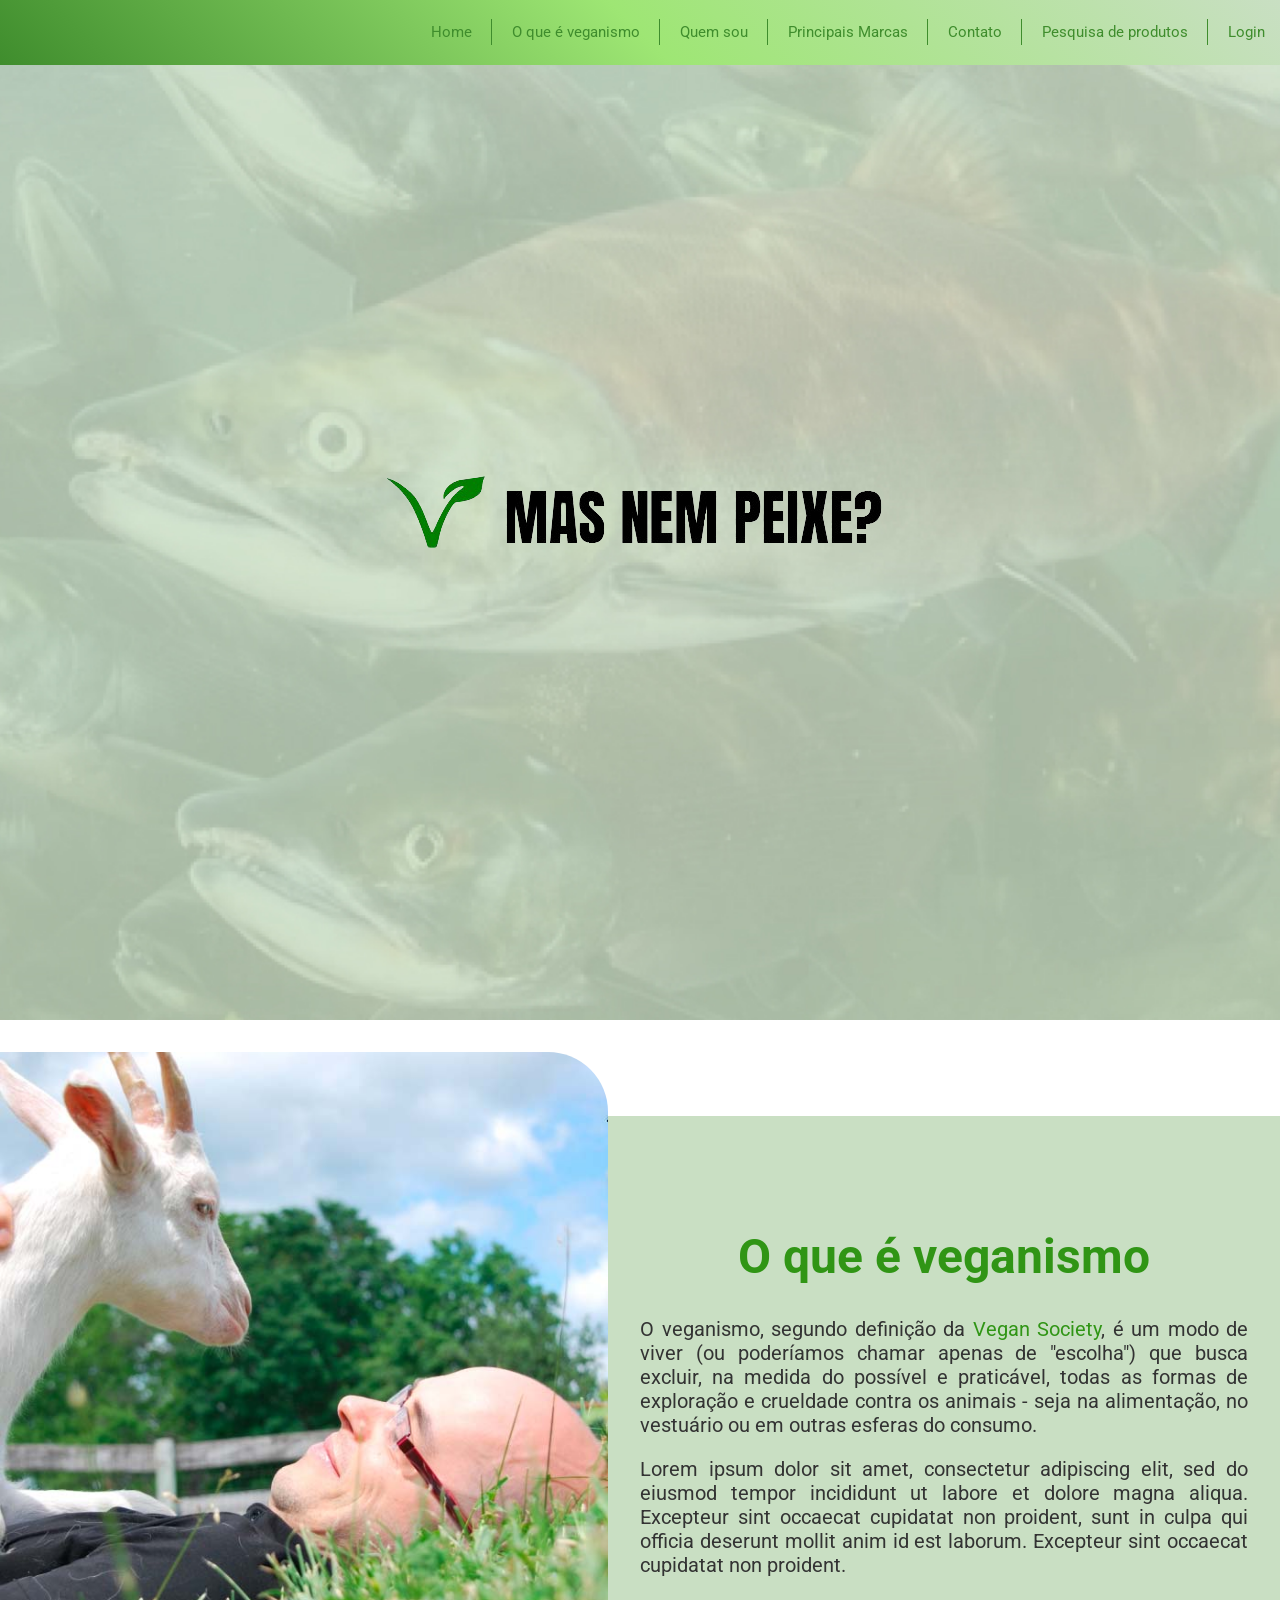
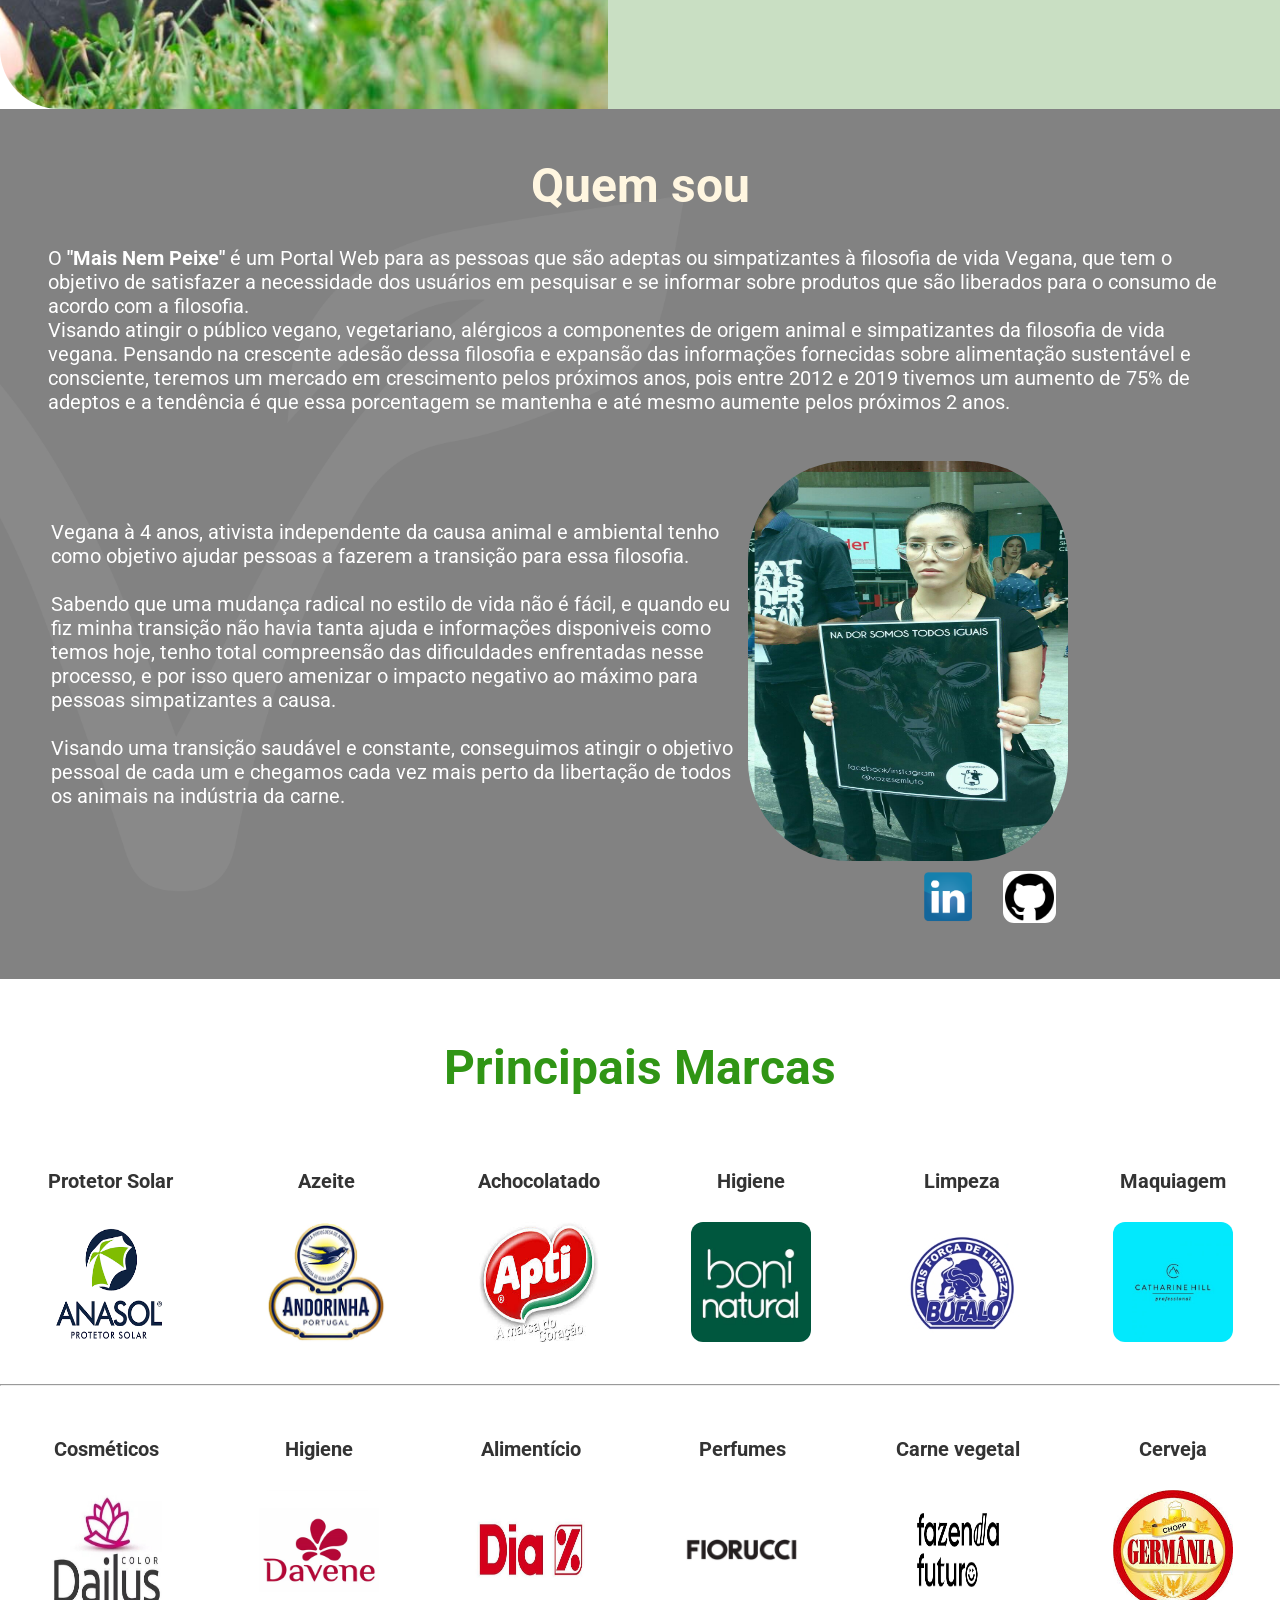
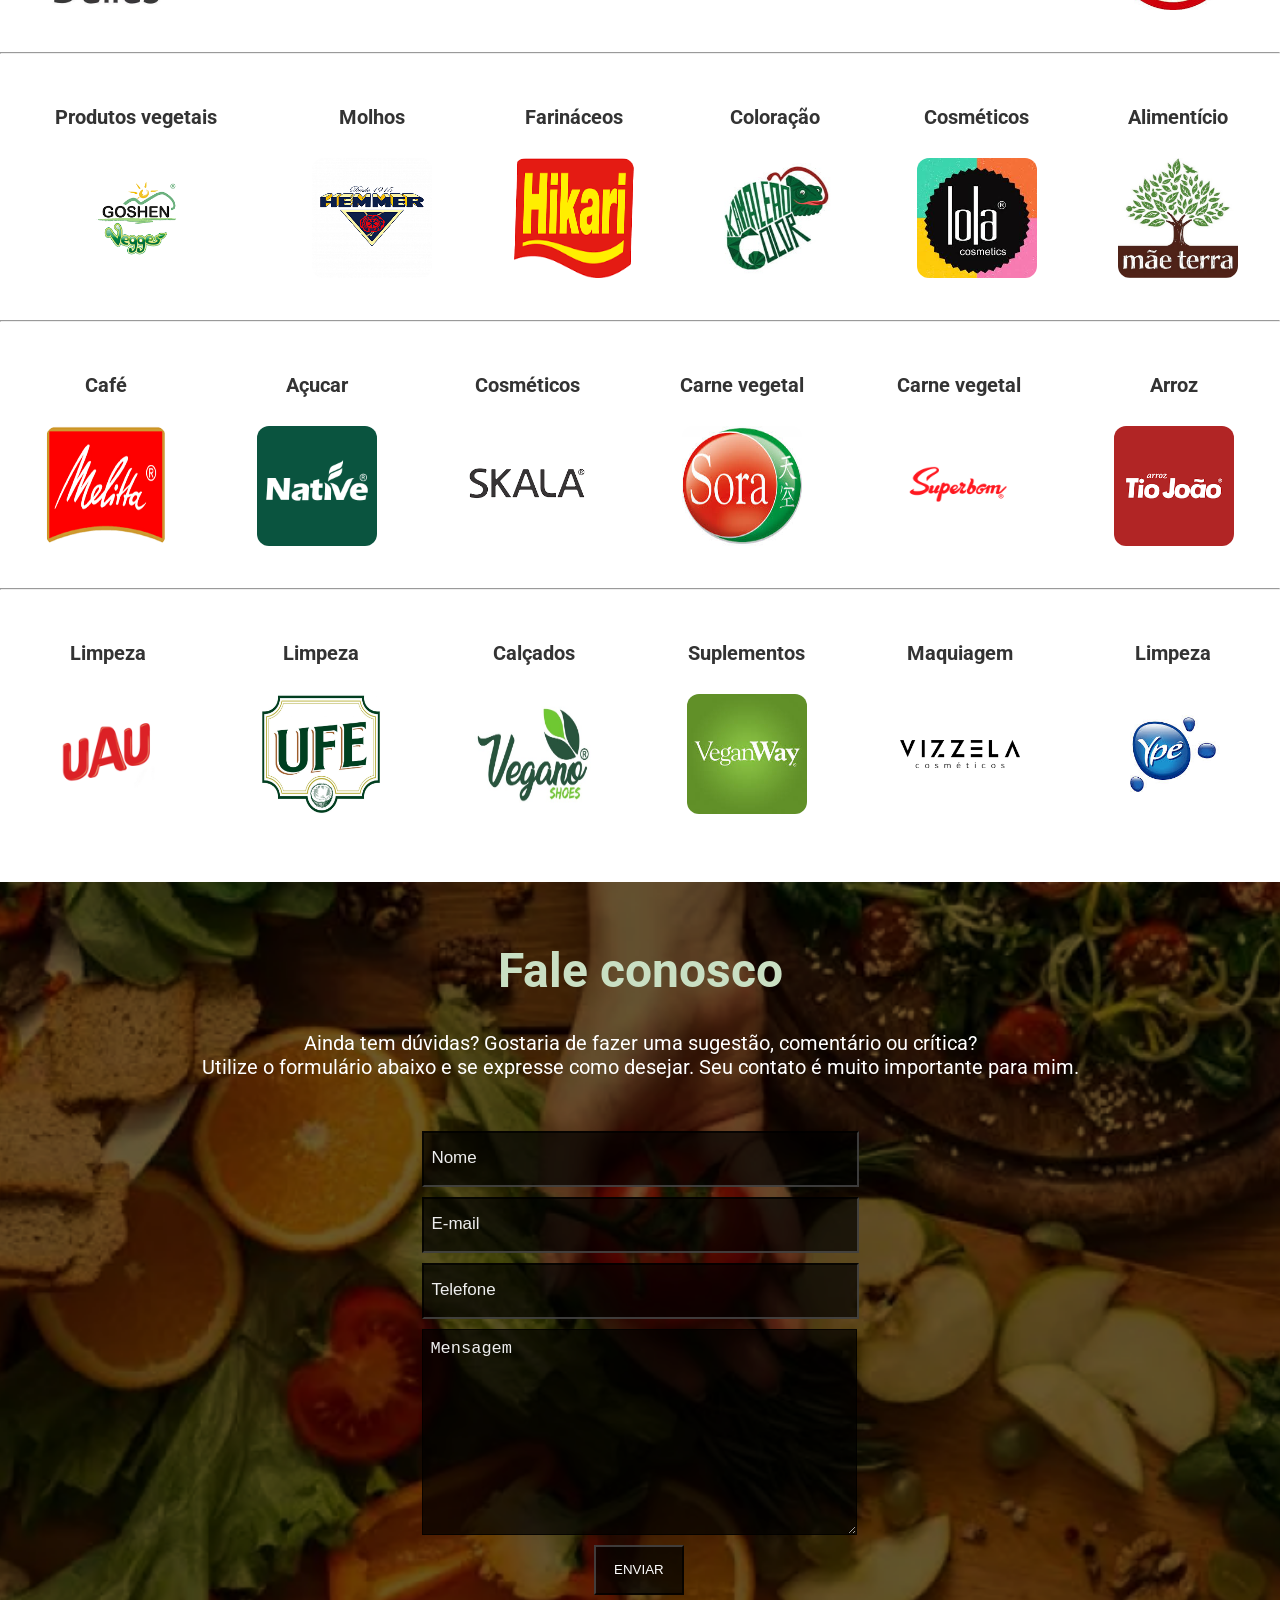
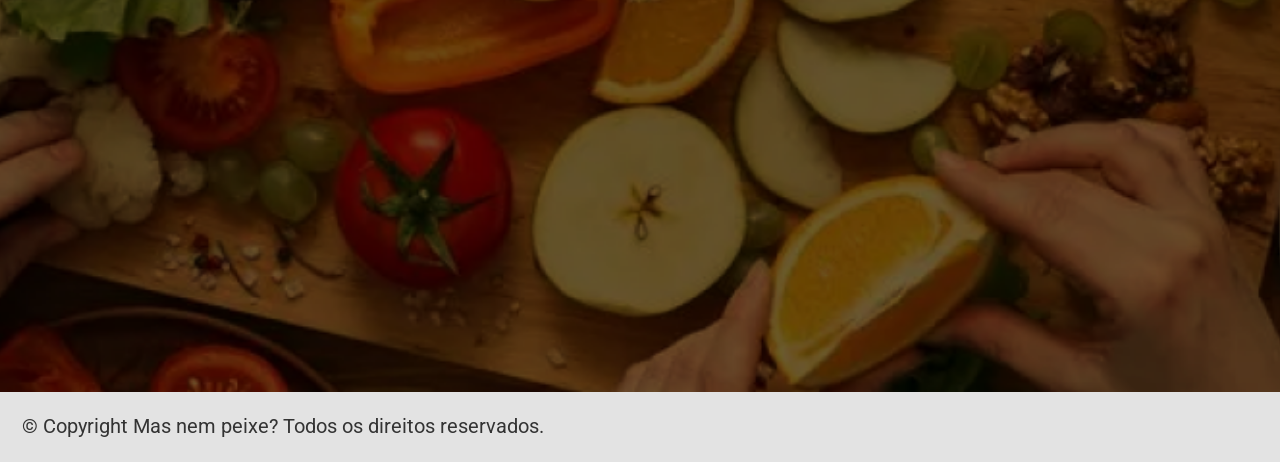
==== projeto-site/public/index.html @ 85f3a424 "subindo api" ====
<!DOCTYPE html>
<html lang="pt-br">

<head>
    <meta charset="UTF-8">
    <meta name="viewport" content="width=device-width, initial-scale=1.0">
    <link href="https://fonts.googleapis.com/css2?family=Roboto:ital,wght@0,400;0,700;1,400;1,700&display=swap"
        rel="stylesheet">
    <link rel="shortcut icon" href="images/iconVegan.png" type="image/x-icon">
    <link rel="stylesheet" href="css/default.css">
    <link rel="stylesheet" href="css/header.css">
    <link rel="stylesheet" href="css/styleHome.css">
    <link rel="stylesheet" href="css/footer.css">
    <title>Mas nem peixe?</title>
</head>

<body>
    <header>
        <div>
            <nav>
                <ul>
                    <li><a href="#banner">Home</a></li>
                    <li><a href="#o-que-e-o-veganismo"> O que é veganismo</a></li>
                    <li><a href="#quem-sou"> Quem sou</a></li>
                    <li><a href="#marcas">Principais Marcas</a></li>
                    <li><a href="#contato"> Contato</a></li>
                    <li><a href="pesquisaproduto.html"> Pesquisa de produtos</a></li>
                    <li><a href="login.html">Login</a></li>
                </ul>
            </nav>
        </div>
    </header>

    <section id="banner">
        <div class="banner-inner">
            <img src="images/logo-masnempeixe.png" alt="Logo Mas nem Peixe"  />
        </div>
    </section>

    <section id="o-que-e-o-veganismo">
        <div>
            <div class="oqev-image"></div>
            <div class="oqev-content bg-verde-claro">
                <h2 class="verde">O que é veganismo</h2>
                <p>O veganismo, segundo definição da <a href="https://www.vegansociety.com/go-vegan/definition-veganism" target="blank" class="linkVegan">Vegan Society</a>, é um modo de viver (ou poderíamos chamar apenas de "escolha") que busca excluir, na medida do possível e praticável, todas as formas de exploração e crueldade contra os animais - seja na alimentação, no vestuário ou em outras esferas do consumo. </p>
                <p>Lorem ipsum dolor sit amet, consectetur adipiscing elit, sed do eiusmod tempor incididunt
                ut labore et dolore magna aliqua. Excepteur sint occaecat cupidatat non proident, sunt
                in culpa qui officia deserunt mollit anim id est laborum. Excepteur sint occaecat
                cupidatat non proident.</p>
            </div>   
        </div>
    </section>

    <section id="quem-sou">
        <div class="container">
            <h2 class="laranja-claro">Quem sou</h2>
            <p>O <strong>"Mais Nem Peixe"</strong> é um Portal Web para as pessoas que são adeptas ou simpatizantes à filosofia de vida Vegana, que tem o objetivo de satisfazer a necessidade dos usuários em pesquisar e se informar sobre produtos que são liberados para o consumo de acordo com a filosofia.
            <br />Visando atingir o público vegano, vegetariano, alérgicos a componentes de origem animal e simpatizantes da filosofia de vida vegana. Pensando na crescente adesão dessa filosofia e expansão das informações fornecidas sobre alimentação sustentável e consciente, teremos um mercado em crescimento pelos próximos anos, pois entre 2012 e 2019 tivemos um aumento de 75% de adeptos e a tendência é que essa porcentagem se mantenha e até mesmo aumente pelos próximos 2 anos.</p><br>
            <div class="team">
                <table>
                    <tr>
                        <td><p>Vegana à 4 anos, ativista independente da causa animal e ambiental tenho como objetivo ajudar pessoas a fazerem a transição para essa filosofia.<br/><br/>
                            Sabendo que uma mudança radical no estilo de vida não é fácil, e quando eu fiz minha transição não havia tanta ajuda e informações disponiveis como temos hoje,
                            tenho total compreensão das dificuldades enfrentadas nesse processo, e por isso quero amenizar o impacto negativo ao máximo para pessoas simpatizantes a causa. <br/><br/>
                            Visando uma transição saudável e constante, conseguimos atingir o objetivo pessoal de cada um e chegamos cada vez mais perto da libertação de todos os animais na indústria da carne.
                        </p></td>
                        <td><img src="images/team/karlaAcao.jpg" class="team-pic" alt="Karla Moncayo" /></td>
                    </tr>
                    <tr>
                        <th></th>
                        <th><a href="https://www.linkedin.com/in/karla-moncayo-843494186/" target="blank">
                            <img src="images/ico-linkedin.png" class="linked-icon" alt="Ícone Linkedin"></a> 
                            <a href="https://github.com/karlamoncayo" target="blank">
                            <img src="images/github.png" alt="Ícone Github" class="github-icon"></a>
                        </th>
                    </tr>
                </table>
            </div>
        </div>
    </section>
    <section id="marcas" >
        <h2 class="verde">Principais Marcas</h2>
        <table style="width:100%">
            <tr> <!-- Linha -->
              <th>Protetor Solar</th> <!-- Coluna -->
              <th>Azeite</th> <!-- Coluna -->
              <th>Achocolatado</th> <!-- Coluna -->
              <th>Higiene</th> <!-- Coluna -->
              <th>Limpeza</th> <!-- Coluna -->
              <th>Maquiagem</th> <!-- Coluna -->
            </tr>
            <tr>
              <td><img src="images/logos/anasol.png"></td>
              <td><img src="images/logos/andorinha.jpg"></td>
              <td><img src="images/logos/apti.jpg"></td>
              <td><img src="images/logos/boni.jpg"></td>
              <td><img src="images/logos/bufalo.png"></td>
              <td><img src="images/logos/catharinehill.png"></td>
            </tr>
          </table>
          <br /><hr>
          <table style="width:100%">
            <tr> <!-- Linha -->
              <th>Cosméticos</th> <!-- Coluna -->
              <th>Higiene</th> <!-- Coluna -->
              <th>Alimentício</th> <!-- Coluna -->
              <th>Perfumes</th> <!-- Coluna -->
              <th>Carne vegetal</th> <!-- Coluna -->
              <th>Cerveja</th> <!-- Coluna -->
            </tr>
            <tr>
              <td><img src="images/logos/daillus.jpg"></td>
              <td><img src="images/logos/davene.png"></td>
              <td><img src="images/logos/dia.jpg"></td>
              <td><img src="images/logos/fiorucci.png"></td>
              <td><img src="images/logos/futuro.png"></td>
              <td><img src="images/logos/germania.jpg"></td>
            </tr>
          </table>
          <br /><hr>
          <table style="width:100%">
            <tr> <!-- Linha -->
              <th>Produtos vegetais</th> <!-- Coluna -->
              <th>Molhos</th> <!-- Coluna -->
              <th>Farináceos</th> <!-- Coluna -->
              <th>Coloração</th> <!-- Coluna -->
              <th>Cosméticos</th> <!-- Coluna -->
              <th>Alimentício</th> <!-- Coluna -->
            </tr>
            <tr>
              <td><img src="images/logos/goshen.png"></td>
              <td><img src="images/logos/hemmer.jpg"></td>
              <td><img src="images/logos/hikari.png"></td>
              <td><img src="images/logos/kamaleao.jpg"></td>
              <td><img src="images/logos/lola.jpg"></td>
              <td><img src="images/logos/maeterra.jpg"></td>
            </tr>
          </table>
          <br/><hr>
          <table style="width:100%">
            <tr> <!-- Linha -->
              <th>Café</th> <!-- Coluna -->
              <th>Açucar</th> <!-- Coluna -->
              <th>Cosméticos</th> <!-- Coluna -->
              <th>Carne vegetal</th> <!-- Coluna -->
              <th>Carne vegetal</th> <!-- Coluna -->
              <th>Arroz</th> <!-- Coluna -->
            </tr>
            <tr>
              <td><img src="images/logos/melitta.png"></td>
              <td><img src="images/logos/native.png"></td>
              <td><img src="images/logos/skala.png"></td>
              <td><img src="images/logos/sora.jpg"></td>
              <td><img src="images/logos/superbom.png"></td>
              <td><img src="images/logos/tiojoao.png"></td>
            </tr>
          </table>
          <br/><hr>
          <table style="width:100%">
            <tr> <!-- Linha -->
              <th>Limpeza</th> <!-- Coluna -->
              <th>Limpeza</th> <!-- Coluna -->
              <th>Calçados</th> <!-- Coluna -->
              <th>Suplementos</th> <!-- Coluna -->
              <th>Maquiagem</th> <!-- Coluna -->
              <th>Limpeza</th> <!-- Coluna -->
            </tr>
            <tr>
              <td><img src="images/logos/uau.png"></td>
              <td><img src="images/logos/ufe.jpg"></td>
              <td><img src="images/logos/veganoshoes.jpg"></td>
              <td><img src="images/logos/veganway.jpg"></td>
              <td><img src="images/logos/vizzela.png"></td>
              <td><img src="images/logos/ype.jpg"></td>
            </tr>
          </table>

    </section>
    <section id="contato">
        <div class="container">
            <h2 class="verde-claro">Fale conosco</h2>
            <p>Ainda tem dúvidas? Gostaria de fazer uma sugestão, comentário ou crítica?
                <br />Utilize o formulário abaixo e se expresse como desejar. Seu contato é muito importante
                para mim.</p>
            <form action="/contato" method="POST">
                <div>
                    <div>
                        <input type="text" placeholder="Nome" name="nomeContato">
                        <input type="text" placeholder="E-mail" name="emailContato">
                        <input type="text" placeholder="Telefone" name="telefoneContato">
                    </div>
                    <div>
                        <textarea type="text" placeholder="Mensagem" name="mensagemContato"></textarea>
                            <div>
                                <button type="submit" name="enviar">Enviar</button>
                            </div>
                    </div>
                </div>
            </form>
        </div>
    </section>

    <footer>
        <div class="container">
                <div>
                    <p>© Copyright Mas nem peixe? Todos os direitos reservados.</p>
                </div>
        </div>
    </footer>
</body>

</html>
---- projeto-site/public/css/default.css ----
body {font-family: 'Roboto', sans-serif; color: #333; font-size: 20px; margin: 0;}


a, button {transition: .3s;}

section {position: relative; padding: 60px 0;}

h2 {font-weight: bold; font-size: 48px; margin: 0 0 2rem; text-align: center;}
h3 {font-weight: bold; font-size: 38px; margin: 0 0 1rem;}

.verde {color: #309515;}
.bg-verde {background-color: #309515;}
.verde-claro {color: #C9DFC3;}
.bg-verde-claro {background-color: #C9DFC3;}
.laranja {color: #D19A0B;}
.bg-laranja {background-color: #D19A0B;}
.laranja-claro {color: #FFF6E0;}
.bg-laranja-claro {background-color: rgb(255, 246, 224);}
---- projeto-site/public/css/header.css ----
header { width: 100%; background: linear-gradient(45deg, #3F8D2D, #9ee674, #C9DFC3); position: fixed; left: 0; top: 0; right: 0; transition: all 0.5s; z-index: 5;}


nav {text-align: right; font-size: 15px;}
nav ul {display: inline-flex; flex-direction: row; list-style: none; margin: 15px 15px; padding: 0; align-items: center; line-height: 1.1;}
nav ul li {margin: 0; padding: 9px 0;}
nav ul li a {display: block; color: #3F8D2D; text-align: center; padding: 0 20px; position: relative; text-decoration: none;}
nav ul li a::after {content: ''; position: absolute; right: 0; top: 50%; border-right: 1px solid #3F8D2D; display: block; height: 26px; margin-top: -13px;}
nav ul li a:hover {color: #D2691E; text-decoration: none;}
nav ul li:last-child a {padding-right: 0;}
nav ul li:last-child a::after {border: 0;}
---- projeto-site/public/css/styleHome.css ----
#banner {width: 100%; height: 100vh; background: url('../images/banner1.jpg') no-repeat center; background-size: cover;}
#banner .banner-inner {width: 100%; height: 100vh; display: flex; justify-content: center; align-items: center;}

#o-que-e-o-veganismo {padding-bottom: 0; padding-top: 0; width: 100%; position: relative;}
#o-que-e-o-veganismo > div {display: flex; margin-top: 2rem;}
#o-que-e-o-veganismo .oqev-image {background: url('../images/image-1.jpg') no-repeat center; background-size: cover; width: 50%; border-radius: 0 60px;}
#o-que-e-o-veganismo .oqev-content {text-align: justify; padding: 7rem 2rem; font-size: 20px; width: 50%; position: relative; margin-top: 4rem;}
.linkVegan{text-decoration: none; color: #309515;}

#quem-sou {background: #828282 url('../images/v-marca.png') left center no-repeat; background-size: auto 80%; color: white; padding: 3rem;}
#quem-sou h3 {font-weight: normal; font-size: 43px;}
#quem-sou h4 {font-weight: bold; font-size: 23px; margin-bottom: 1rem;}
#quem-sou .team-pic {border-radius: 100px; width: 320px; height: 400px;}

.linked-icon{width: 11%; border-radius: 8px; transition: 0.2s;}
.linked-icon:hover{filter: brightness(130%); transform: scale(1.4); transition: 0.2s;}
.github-icon{background-color: white; margin-left: 5%; padding: 2px; width: 10%; border-radius: 11px; transition: 0.2s;}
.github-icon:hover{filter: brightness(200%); transform: scale(1.4);}

#marcas table{padding-top: 3%;}
#marcas td, th {text-align: center;}
#marcas td{padding-top: 2%;}
#marcas img{width: 120px; height: 120px; border-radius: 10%;}
#marcas img:hover{filter: brightness(100%); transform: scale(1.2);}

#contato {height: 110vh; background: url('../images/image-2.png') no-repeat center; background-size: cover; color: white;}
#contato p{text-align: center;}
form {padding-top: 2rem; margin-left: 33%;}
form input, form textarea, form button {display: block;  margin-bottom: 10px; width: 50%; background-color: rgba(0, 0, 0, .7); border-color: rgba(0, 0, 0, .7); color: white;}
form textarea {height: 200px; ;}
form button {height: 50px; width: 90px; text-transform: uppercase; margin-left: 20%;}
form ::placeholder {color: #EEEEEE; font-size: 17px; line-height: 23px; padding: 5px ;}
form input { height: 50px;}

::-webkit-scrollbar-track {background-color:#FFF6E0;}
::-webkit-scrollbar {width: 6px; background: #309515;}
::-webkit-scrollbar-thumb {background: #C9DFC3;}
---- projeto-site/public/css/footer.css ----
footer {height: 70px; background-color: #E3E3E3;}
footer p {color: #333333; margin: 22px; margin-top: 0; padding-top: 22px;}
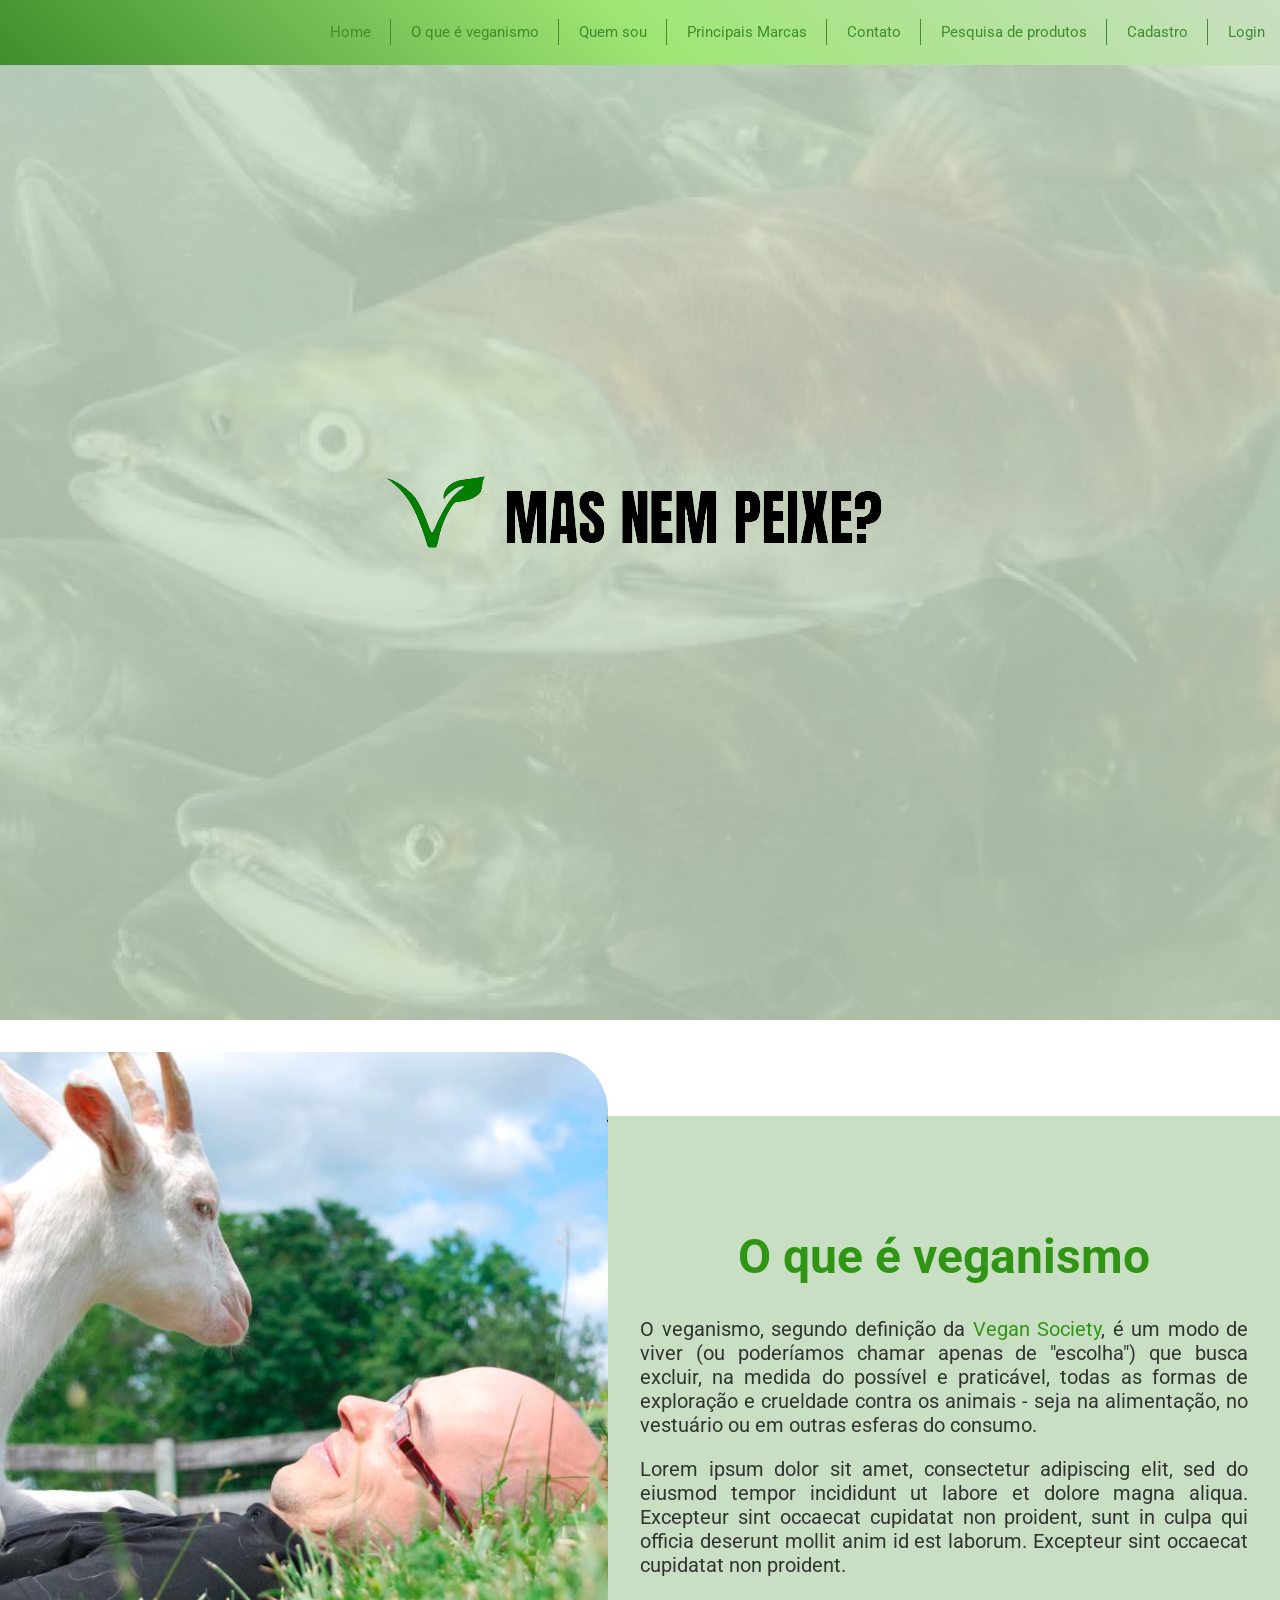
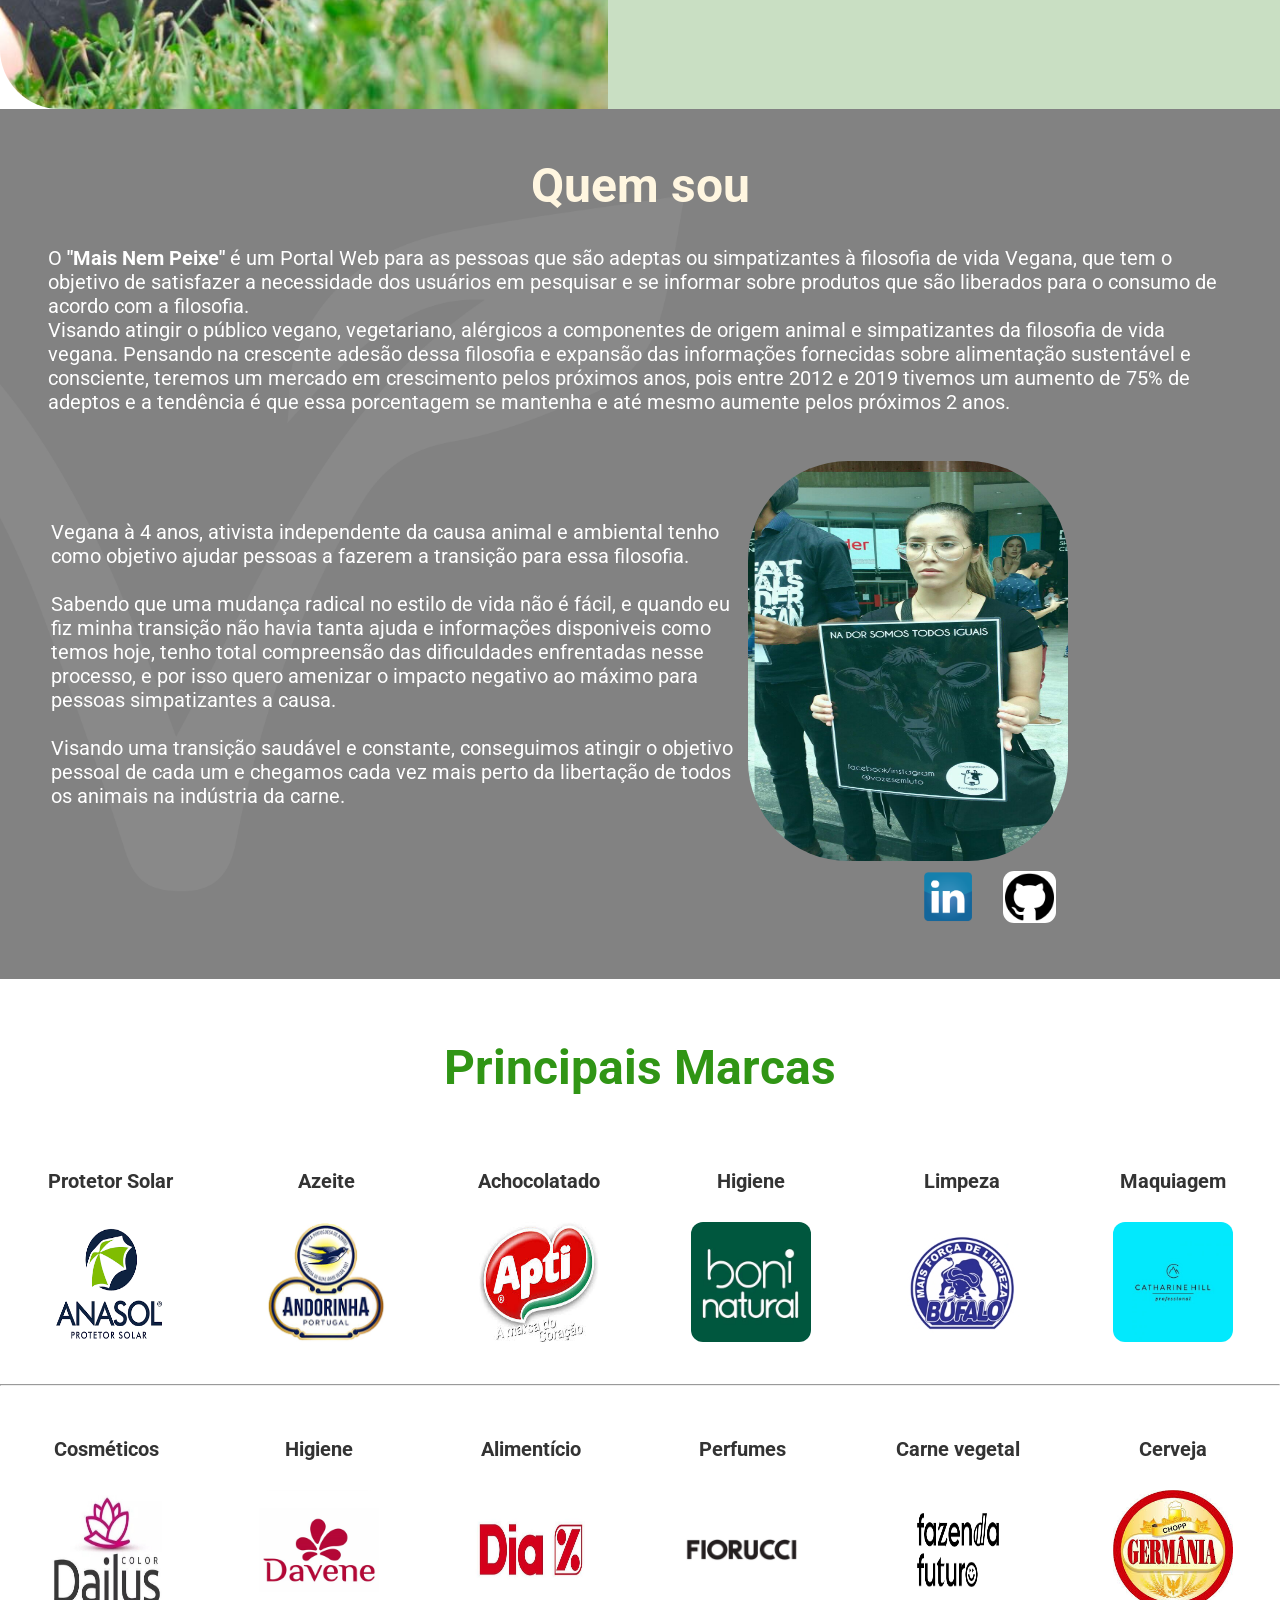
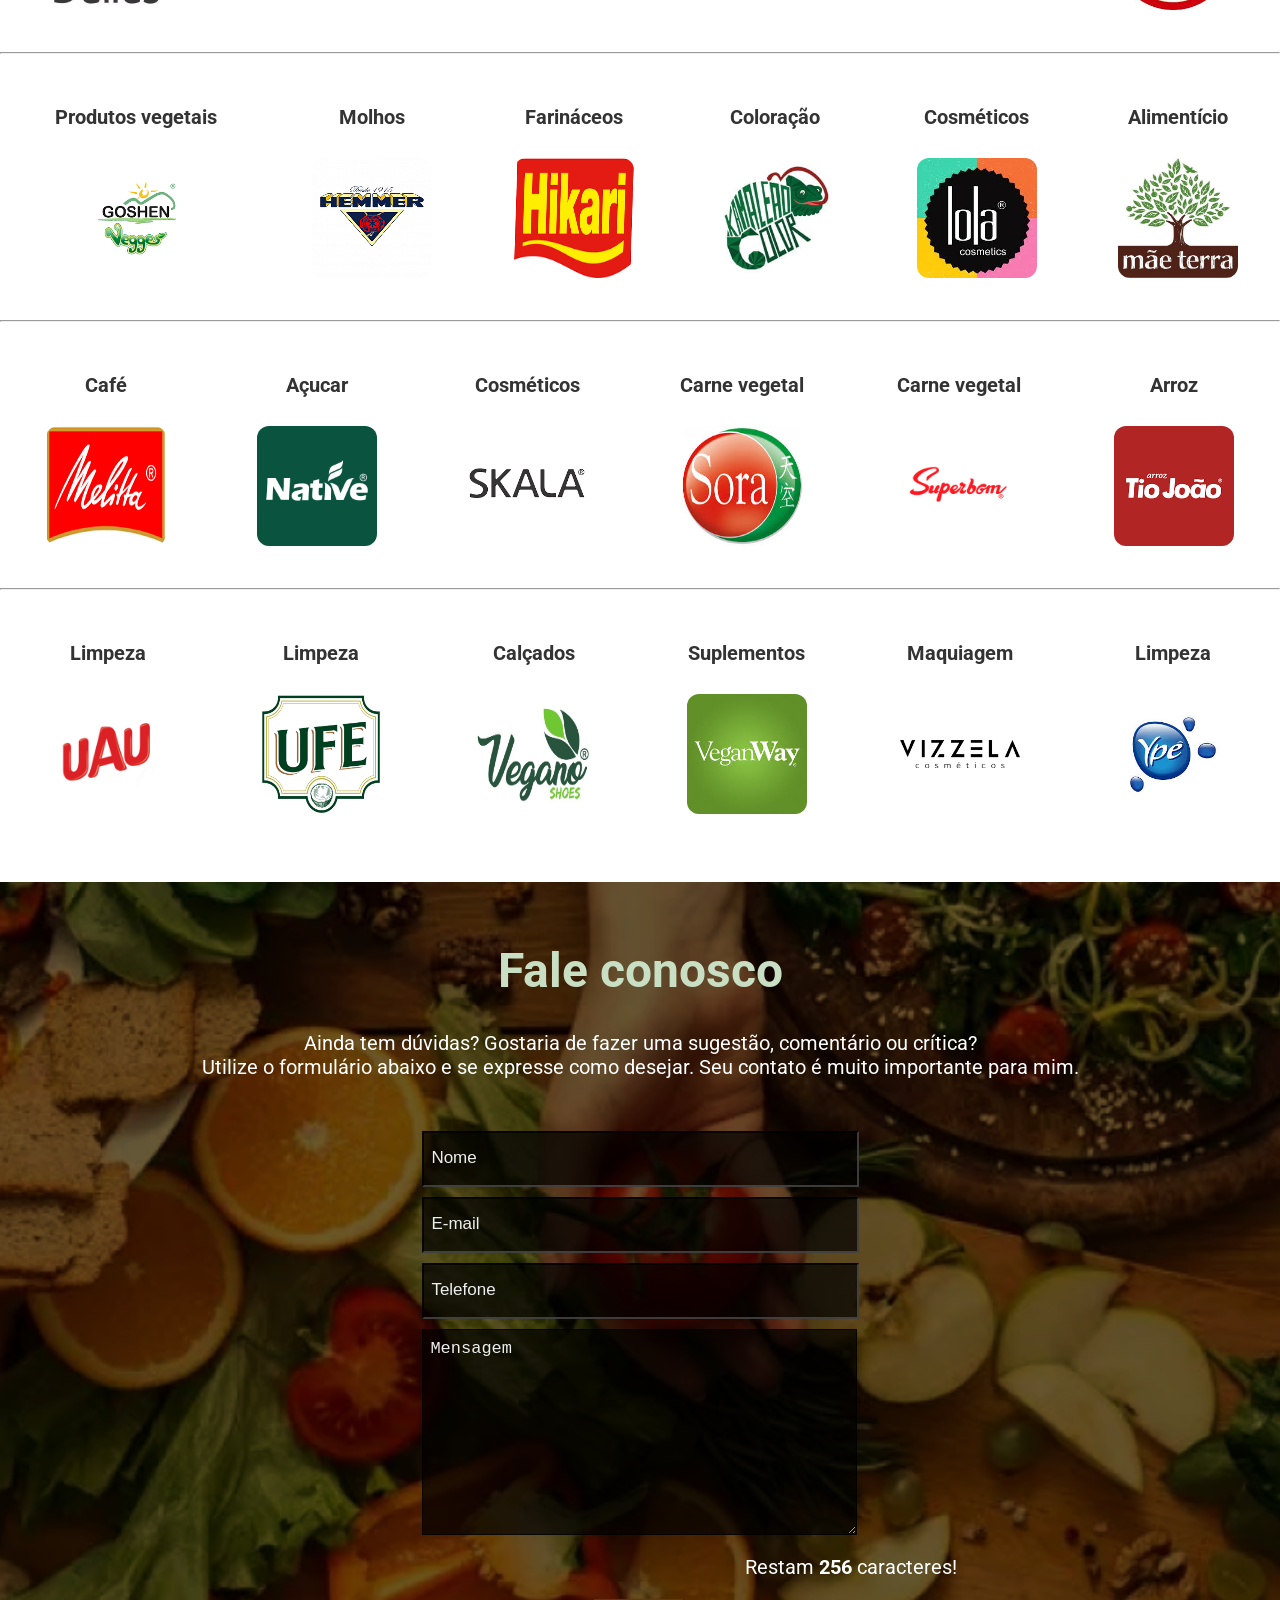
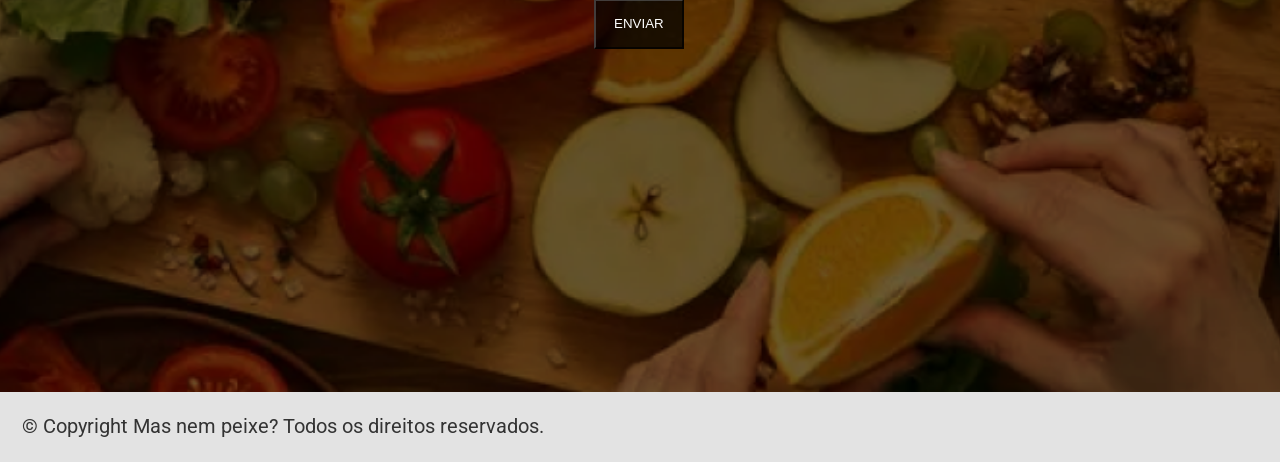
==== commit 4f16c79e: "Ajustes nas pastas, inclusão PPT e inserção de alguns comentários" ====
--- a/projeto-site/public/index.html
+++ b/projeto-site/public/index.html
@@ -25,6 +25,7 @@
                     <li><a href="#marcas">Principais Marcas</a></li>
                     <li><a href="#contato"> Contato</a></li>
                     <li><a href="pesquisaproduto.html"> Pesquisa de produtos</a></li>
+                    <li><a href="cadastro.html"> Cadastro</a></li>
                     <li><a href="login.html">Login</a></li>
                 </ul>
             </nav>
@@ -185,16 +186,23 @@
             <form action="/contato" method="POST">
                 <div>
                     <div>
-                        <input type="text" placeholder="Nome" name="nomeContato">
-                        <input type="text" placeholder="E-mail" name="emailContato">
-                        <input type="text" placeholder="Telefone" name="telefoneContato">
+                        <input type="text" placeholder="Nome" name="nomeContato" id="nomeContato">
+                        <input type="text" placeholder="E-mail" name="emailContato" id="emailContato">
+                        <input type="text" placeholder="Telefone" name="telefoneContato" id="telefoneContato" maxlength="11">
                     </div>
                     <div>
-                        <textarea type="text" placeholder="Mensagem" name="mensagemContato"></textarea>
+                        <textarea type="text" placeholder="Mensagem" name="mensagemContato" oninput="validandoMsg()" id="mensagemContato"></textarea>
+                        <p>Restam <strong id="caracter_rest">256</strong> caracteres!</p>
                             <div>
-                                <button type="submit" name="enviar">Enviar</button>
+                                <button type="submit" name="enviar" onclick="validarContato()">Enviar</button>
                             </div>
                     </div>
+                    <div id="div_msgEmail" style="display: none;" class="div_noneForm">"Insira um endereço de e-mail
+                        válido!"</div>
+                    <div id="div_msgNome" style="display: none;" class="div_noneForm">"Nome não informado, por favor
+                        preencha este campo!"</div>
+                    <div id="div_msgMensagem" style="display: none;" class="div_noneForm">"Mensagem não informada!"</div>
+                    <div id="div_msgTelefone" style="display: none;" class="div_noneForm">"Telefone não informada!"</div>
                 </div>
             </form>
         </div>
@@ -209,4 +217,42 @@
     </footer>
 </body>
 
-</html>+</html>
+
+<script>
+    /*function validarContato(){
+        var nome = telefoneContato.value;
+        var email = emailContato.value;
+        var telefone = telefoneContato.value;
+        var mensagem = mensagemContato.value;
+
+        div_msgEmail.style = "display: none";
+        div_msgNome.style = "display: none";
+        div_msgMensagem.style = "display: none";
+        div_msgTelefone.style = "display: none";
+
+        if (email == "" || email.indexOf('.') == -1 || email.indexOf('@') == -1) {
+            alert("Não informado");
+            return false;
+        }
+        else if (nome == "") {
+            div_msgNome.style = "display: block";
+            return false;
+        }
+        else if (mensagem == "") {
+            div_msgMensagem.style = "display: block";
+            return false;
+        }
+        else if (telefone == "") {
+            div_msgTelefone.style = "display: block";
+            return false;
+        }
+        return true;
+    }
+
+    function validandoMsg() {
+        let qtd = txt_area.value.length;
+        let rest = 256 - qtd;
+        caracter_rest.innerHTML = rest;
+    }*/
+</script>
--- a/projeto-site/public/css/styleHome.css
+++ b/projeto-site/public/css/styleHome.css
@@ -32,6 +32,8 @@
 form ::placeholder {color: #EEEEEE; font-size: 17px; line-height: 23px; padding: 5px ;}
 form input { height: 50px;}
 
+.div_noneForm{background-color: #309515; color: white; padding: 5px; width: 70%; margin-bottom: 5px;}
+
 ::-webkit-scrollbar-track {background-color:#FFF6E0;}
 ::-webkit-scrollbar {width: 6px; background: #309515;}
 ::-webkit-scrollbar-thumb {background: #C9DFC3;}
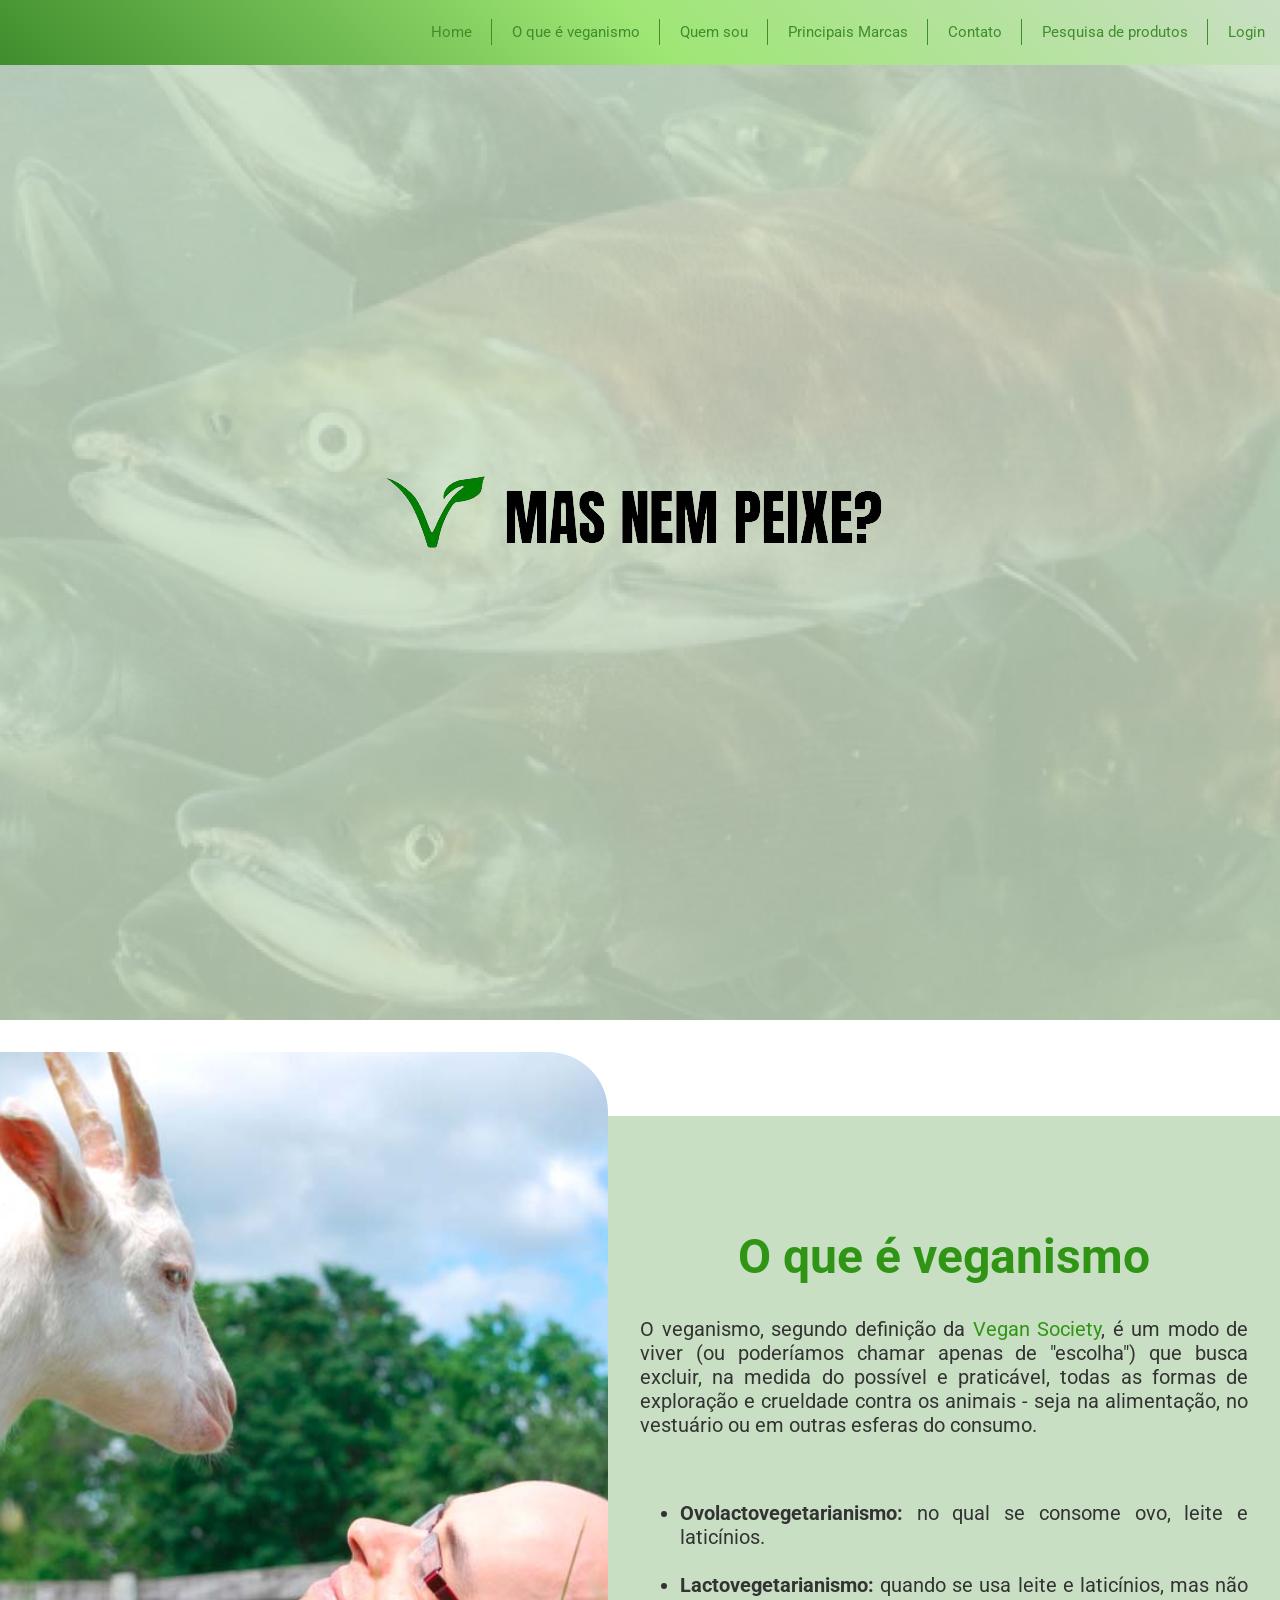
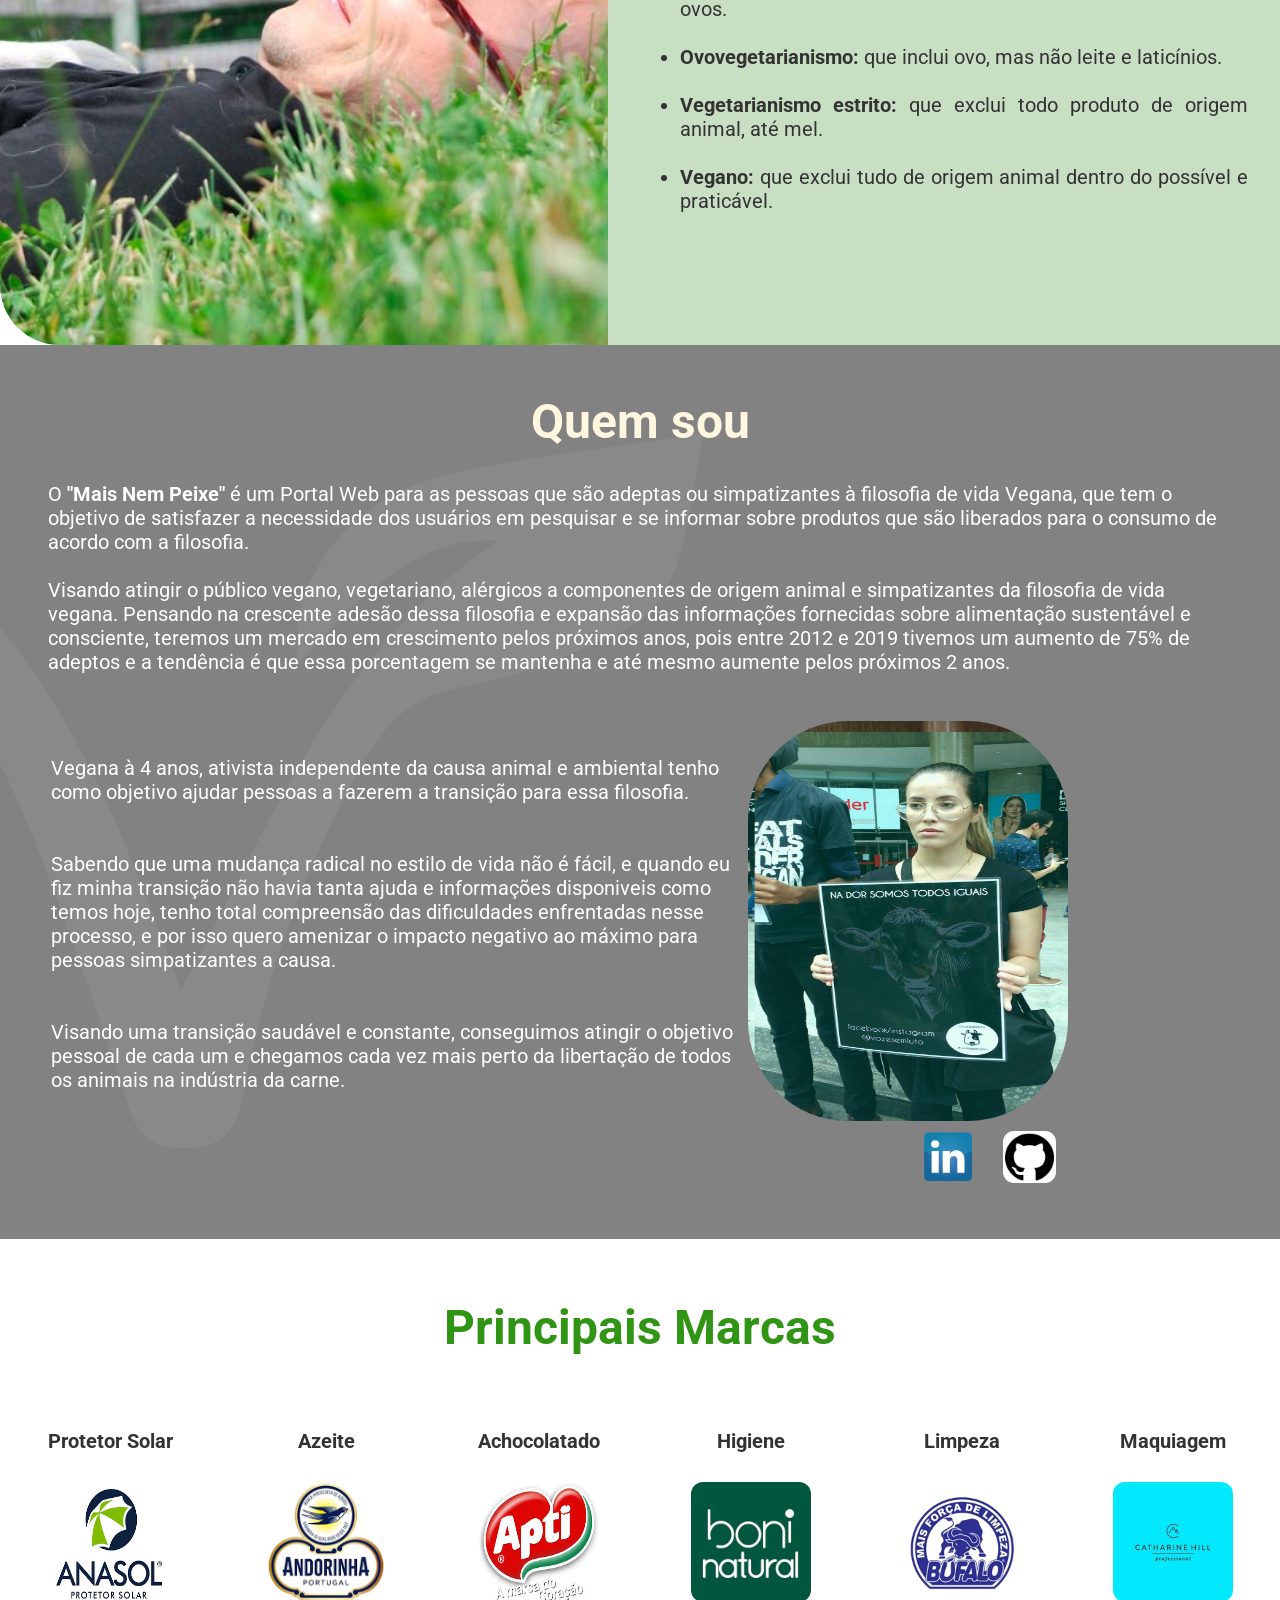
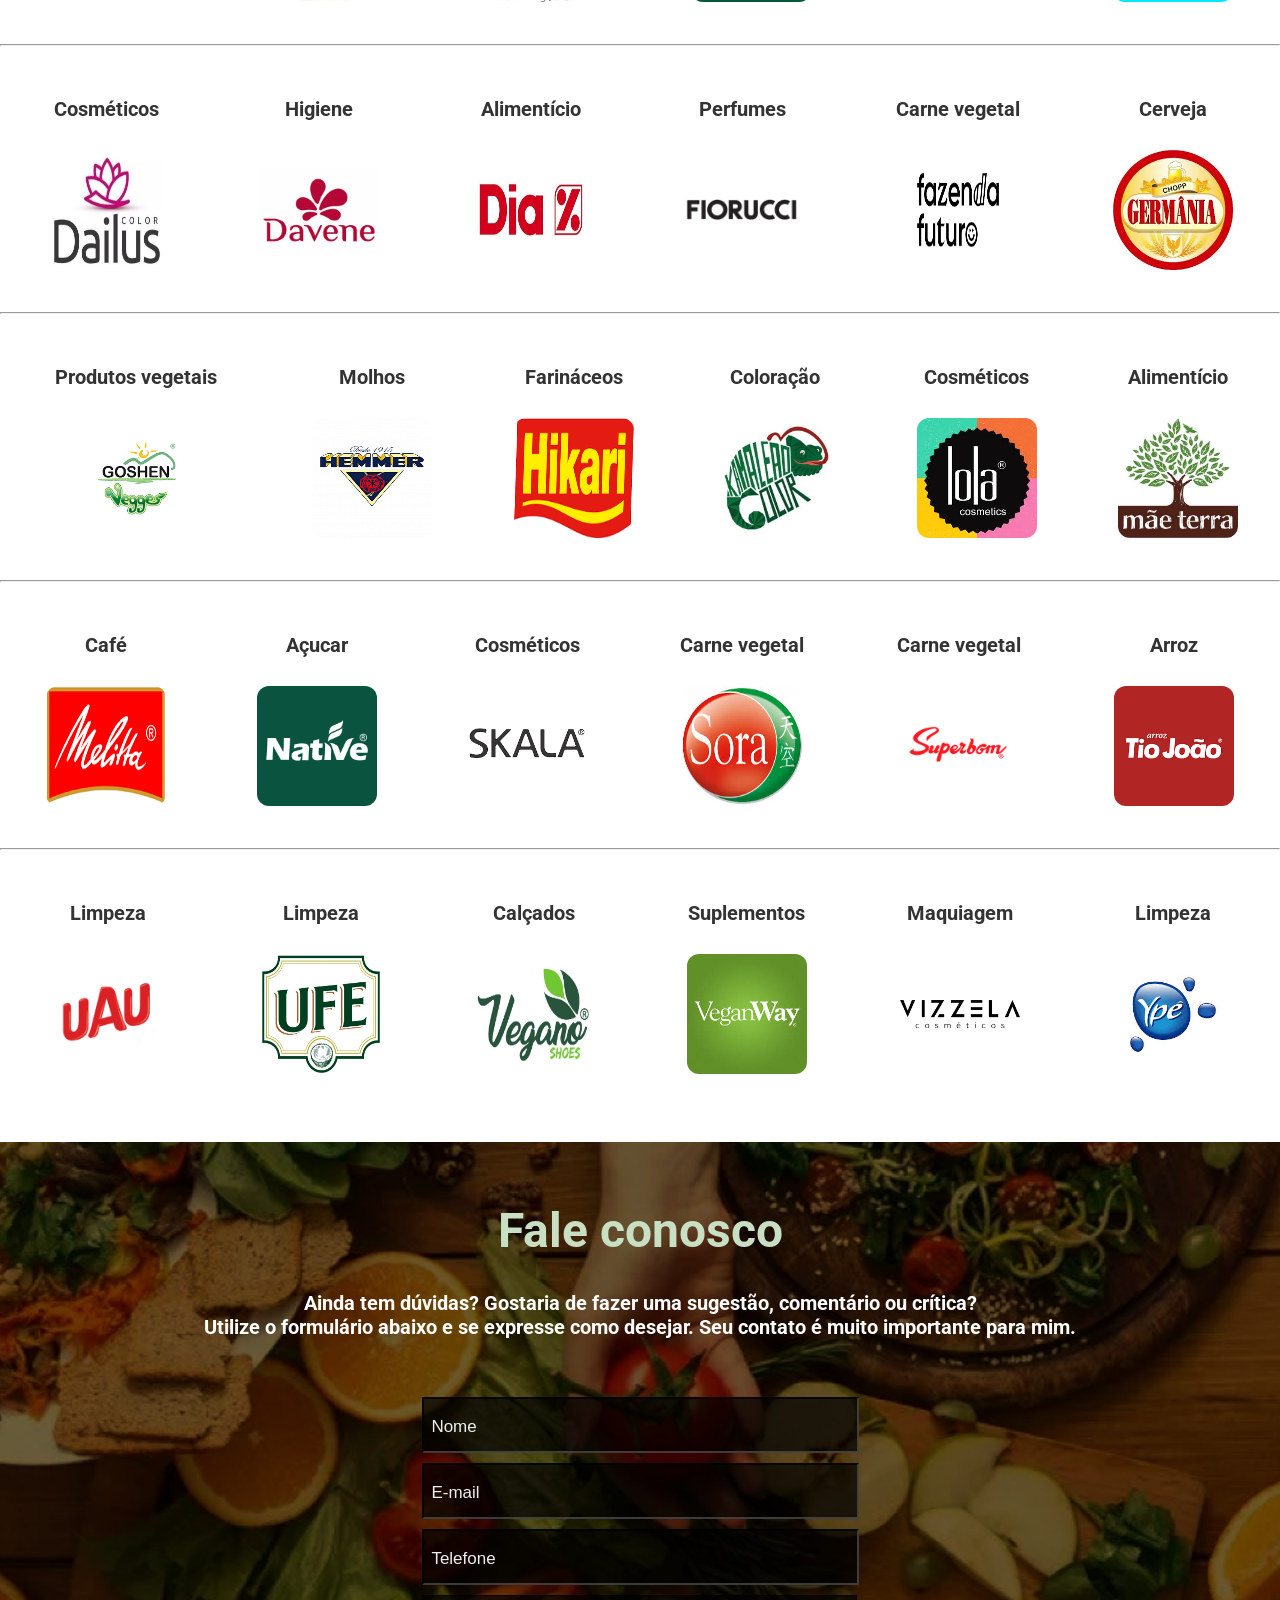
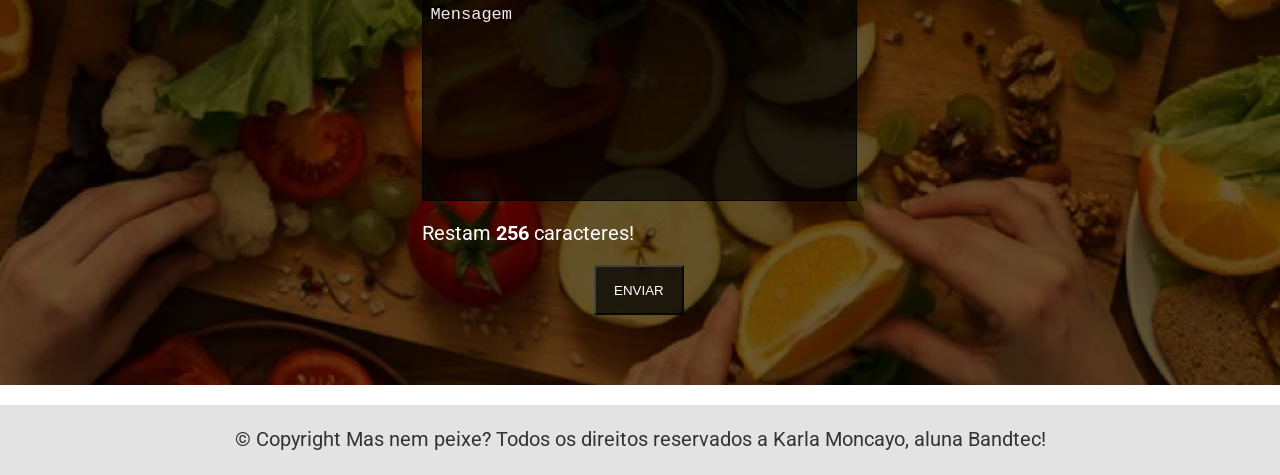
==== commit 2414e7b5: "Ultimas atualizações de Front" ====
--- a/projeto-site/public/index.html
+++ b/projeto-site/public/index.html
@@ -10,7 +10,6 @@
     <link rel="stylesheet" href="css/default.css">
     <link rel="stylesheet" href="css/header.css">
     <link rel="stylesheet" href="css/styleHome.css">
-    <link rel="stylesheet" href="css/footer.css">
     <title>Mas nem peixe?</title>
 </head>
 
@@ -25,7 +24,6 @@
                     <li><a href="#marcas">Principais Marcas</a></li>
                     <li><a href="#contato"> Contato</a></li>
                     <li><a href="pesquisaproduto.html"> Pesquisa de produtos</a></li>
-                    <li><a href="cadastro.html"> Cadastro</a></li>
                     <li><a href="login.html">Login</a></li>
                 </ul>
             </nav>
@@ -44,10 +42,14 @@
             <div class="oqev-content bg-verde-claro">
                 <h2 class="verde">O que é veganismo</h2>
                 <p>O veganismo, segundo definição da <a href="https://www.vegansociety.com/go-vegan/definition-veganism" target="blank" class="linkVegan">Vegan Society</a>, é um modo de viver (ou poderíamos chamar apenas de "escolha") que busca excluir, na medida do possível e praticável, todas as formas de exploração e crueldade contra os animais - seja na alimentação, no vestuário ou em outras esferas do consumo. </p>
-                <p>Lorem ipsum dolor sit amet, consectetur adipiscing elit, sed do eiusmod tempor incididunt
-                ut labore et dolore magna aliqua. Excepteur sint occaecat cupidatat non proident, sunt
-                in culpa qui officia deserunt mollit anim id est laborum. Excepteur sint occaecat
-                cupidatat non proident.</p>
+            </br>
+                    <ul>
+                        <li><strong>Ovolactovegetarianismo: </strong>no qual se consome ovo, leite e laticínios.</li></br>
+                        <li><strong>Lactovegetarianismo: </strong>quando se usa leite e laticínios, mas não ovos.</li></br>
+                        <li><strong>Ovovegetarianismo: </strong>que inclui ovo, mas não leite e laticínios.</li></br>
+                        <li><strong>Vegetarianismo estrito: </strong>que exclui todo produto de origem animal, até mel.</li></br>
+                        <li><strong>Vegano: </strong>que exclui tudo de origem animal dentro do possível e praticável.</li>
+                    </ul>
             </div>   
         </div>
     </section>
@@ -56,13 +58,13 @@
         <div class="container">
             <h2 class="laranja-claro">Quem sou</h2>
             <p>O <strong>"Mais Nem Peixe"</strong> é um Portal Web para as pessoas que são adeptas ou simpatizantes à filosofia de vida Vegana, que tem o objetivo de satisfazer a necessidade dos usuários em pesquisar e se informar sobre produtos que são liberados para o consumo de acordo com a filosofia.
-            <br />Visando atingir o público vegano, vegetariano, alérgicos a componentes de origem animal e simpatizantes da filosofia de vida vegana. Pensando na crescente adesão dessa filosofia e expansão das informações fornecidas sobre alimentação sustentável e consciente, teremos um mercado em crescimento pelos próximos anos, pois entre 2012 e 2019 tivemos um aumento de 75% de adeptos e a tendência é que essa porcentagem se mantenha e até mesmo aumente pelos próximos 2 anos.</p><br>
+            <br /></br>Visando atingir o público vegano, vegetariano, alérgicos a componentes de origem animal e simpatizantes da filosofia de vida vegana. Pensando na crescente adesão dessa filosofia e expansão das informações fornecidas sobre alimentação sustentável e consciente, teremos um mercado em crescimento pelos próximos anos, pois entre 2012 e 2019 tivemos um aumento de 75% de adeptos e a tendência é que essa porcentagem se mantenha e até mesmo aumente pelos próximos 2 anos.</p><br>
             <div class="team">
                 <table>
                     <tr>
-                        <td><p>Vegana à 4 anos, ativista independente da causa animal e ambiental tenho como objetivo ajudar pessoas a fazerem a transição para essa filosofia.<br/><br/>
+                        <td><p>Vegana à 4 anos, ativista independente da causa animal e ambiental tenho como objetivo ajudar pessoas a fazerem a transição para essa filosofia.<br/><br/></br>
                             Sabendo que uma mudança radical no estilo de vida não é fácil, e quando eu fiz minha transição não havia tanta ajuda e informações disponiveis como temos hoje,
-                            tenho total compreensão das dificuldades enfrentadas nesse processo, e por isso quero amenizar o impacto negativo ao máximo para pessoas simpatizantes a causa. <br/><br/>
+                            tenho total compreensão das dificuldades enfrentadas nesse processo, e por isso quero amenizar o impacto negativo ao máximo para pessoas simpatizantes a causa. <br/><br/></br>
                             Visando uma transição saudável e constante, conseguimos atingir o objetivo pessoal de cada um e chegamos cada vez mais perto da libertação de todos os animais na indústria da carne.
                         </p></td>
                         <td><img src="images/team/karlaAcao.jpg" class="team-pic" alt="Karla Moncayo" /></td>
@@ -180,10 +182,11 @@
     <section id="contato">
         <div class="container">
             <h2 class="verde-claro">Fale conosco</h2>
-            <p>Ainda tem dúvidas? Gostaria de fazer uma sugestão, comentário ou crítica?
+            <h4>Ainda tem dúvidas? Gostaria de fazer uma sugestão, comentário ou crítica?
                 <br />Utilize o formulário abaixo e se expresse como desejar. Seu contato é muito importante
-                para mim.</p>
-            <form action="/contato" method="POST">
+                para mim.</h4>
+            <div id="div_msg" style="display: none;" class="div_noneForm"></div>
+            <form action="/contato" method="POST" onsubmit="return validarContato()" novalidate>
                 <div>
                     <div>
                         <input type="text" placeholder="Nome" name="nomeContato" id="nomeContato">
@@ -191,68 +194,61 @@
                         <input type="text" placeholder="Telefone" name="telefoneContato" id="telefoneContato" maxlength="11">
                     </div>
                     <div>
-                        <textarea type="text" placeholder="Mensagem" name="mensagemContato" oninput="validandoMsg()" id="mensagemContato"></textarea>
-                        <p>Restam <strong id="caracter_rest">256</strong> caracteres!</p>
-                            <div>
-                                <button type="submit" name="enviar" onclick="validarContato()">Enviar</button>
-                            </div>
+                    <textarea type="text" maxlength="256" placeholder="Mensagem" name="mensagemContato" oninput="validandoMsg()" id="mensagemContato"></textarea>
+                    <p>Restam <strong id="caracter_rest">256</strong> caracteres!</p>
+                    <button type="submit" name="enviar">Enviar</button>        
                     </div>
-                    <div id="div_msgEmail" style="display: none;" class="div_noneForm">"Insira um endereço de e-mail
-                        válido!"</div>
-                    <div id="div_msgNome" style="display: none;" class="div_noneForm">"Nome não informado, por favor
-                        preencha este campo!"</div>
-                    <div id="div_msgMensagem" style="display: none;" class="div_noneForm">"Mensagem não informada!"</div>
-                    <div id="div_msgTelefone" style="display: none;" class="div_noneForm">"Telefone não informada!"</div>
                 </div>
             </form>
         </div>
     </section>
 
-    <footer>
-        <div class="container">
-                <div>
-                    <p>© Copyright Mas nem peixe? Todos os direitos reservados.</p>
-                </div>
-        </div>
-    </footer>
+    <div class="rodape">
+        <p>© Copyright Mas nem peixe? Todos os direitos reservados a Karla Moncayo, aluna Bandtec!</p>
+    </div>
 </body>
 
 </html>
 
 <script>
-    /*function validarContato(){
-        var nome = telefoneContato.value;
+    function validarContato(){
+        var nome = nomeContato.value;
         var email = emailContato.value;
         var telefone = telefoneContato.value;
         var mensagem = mensagemContato.value;
 
-        div_msgEmail.style = "display: none";
-        div_msgNome.style = "display: none";
-        div_msgMensagem.style = "display: none";
-        div_msgTelefone.style = "display: none";
-
+        let msgErro = [];
+
+        div_msg.style = "display: none";
+
+        if (nome == "") {
+            msgErro.push('<p>* Nome não informado, por favor preencha este campo!</p>');
+        }
         if (email == "" || email.indexOf('.') == -1 || email.indexOf('@') == -1) {
-            alert("Não informado");
+            msgErro.push('<p>* Insira um endereço de e-mail válido!</p>');
+        }
+        if (telefone == "") {
+            msgErro.push('<p>* Telefone não informado, por favor preencha este campo!</p>');
+        }
+        if (mensagem == "") {
+            msgErro.push('<p>* Mensagem não informada, por favor preencha este campo!</p>');
+        }
+
+        if (msgErro.length) {
+            div_msg.style = "display: block";
+            div_msg.innerHTML = '';
+            for (let x = 0; x <= msgErro.length - 1; x++) {
+                div_msg.innerHTML += msgErro[x]
+            }
             return false;
         }
-        else if (nome == "") {
-            div_msgNome.style = "display: block";
-            return false;
-        }
-        else if (mensagem == "") {
-            div_msgMensagem.style = "display: block";
-            return false;
-        }
-        else if (telefone == "") {
-            div_msgTelefone.style = "display: block";
-            return false;
-        }
+
         return true;
     }
 
     function validandoMsg() {
-        let qtd = txt_area.value.length;
+        let qtd = mensagemContato.value.length;
         let rest = 256 - qtd;
         caracter_rest.innerHTML = rest;
-    }*/
+    }
 </script>
--- a/projeto-site/public/css/default.css
+++ b/projeto-site/public/css/default.css
@@ -14,5 +14,7 @@
 .bg-verde-claro {background-color: #C9DFC3;}
 .laranja {color: #D19A0B;}
 .bg-laranja {background-color: #D19A0B;}
-.laranja-claro {color: #FFF6E0;}
-.bg-laranja-claro {background-color: rgb(255, 246, 224);}+.laranja-claro {color: rgb(255, 246, 224);}
+.bg-laranja-claro {background-color: rgb(255, 246, 224);}
+
+.textMargin{margin-left: 4%; margin-right: 4%;}
--- a/projeto-site/public/css/styleHome.css
+++ b/projeto-site/public/css/styleHome.css
@@ -23,17 +23,20 @@
 #marcas img{width: 120px; height: 120px; border-radius: 10%;}
 #marcas img:hover{filter: brightness(100%); transform: scale(1.2);}
 
-#contato {height: 110vh; background: url('../images/image-2.png') no-repeat center; background-size: cover; color: white;}
-#contato p{text-align: center;}
+#contato {background: url('../images/image-2.png') no-repeat center; background-size: cover; color: white;}
+#contato h4{text-align: center;}
 form {padding-top: 2rem; margin-left: 33%;}
 form input, form textarea, form button {display: block;  margin-bottom: 10px; width: 50%; background-color: rgba(0, 0, 0, .7); border-color: rgba(0, 0, 0, .7); color: white;}
-form textarea {height: 200px; ;}
+form textarea {height: 200px; resize: none; font-size: 20px;}
 form button {height: 50px; width: 90px; text-transform: uppercase; margin-left: 20%;}
 form ::placeholder {color: #EEEEEE; font-size: 17px; line-height: 23px; padding: 5px ;}
-form input { height: 50px;}
+form input { height: 50px; font-size: 20px;}
 
-.div_noneForm{background-color: #309515; color: white; padding: 5px; width: 70%; margin-bottom: 5px;}
+.div_noneForm{background-color: #309515; color: white; padding: 5px; width: 40%; margin-bottom: 5px; margin: 0 auto;}
 
 ::-webkit-scrollbar-track {background-color:#FFF6E0;}
 ::-webkit-scrollbar {width: 6px; background: #309515;}
-::-webkit-scrollbar-thumb {background: #C9DFC3;}+::-webkit-scrollbar-thumb {background: #C9DFC3;}
+
+.rodape{background-color: #E3E3E3; height: 70px;}
+.rodape p{padding-top: 22px; text-align: center;}
